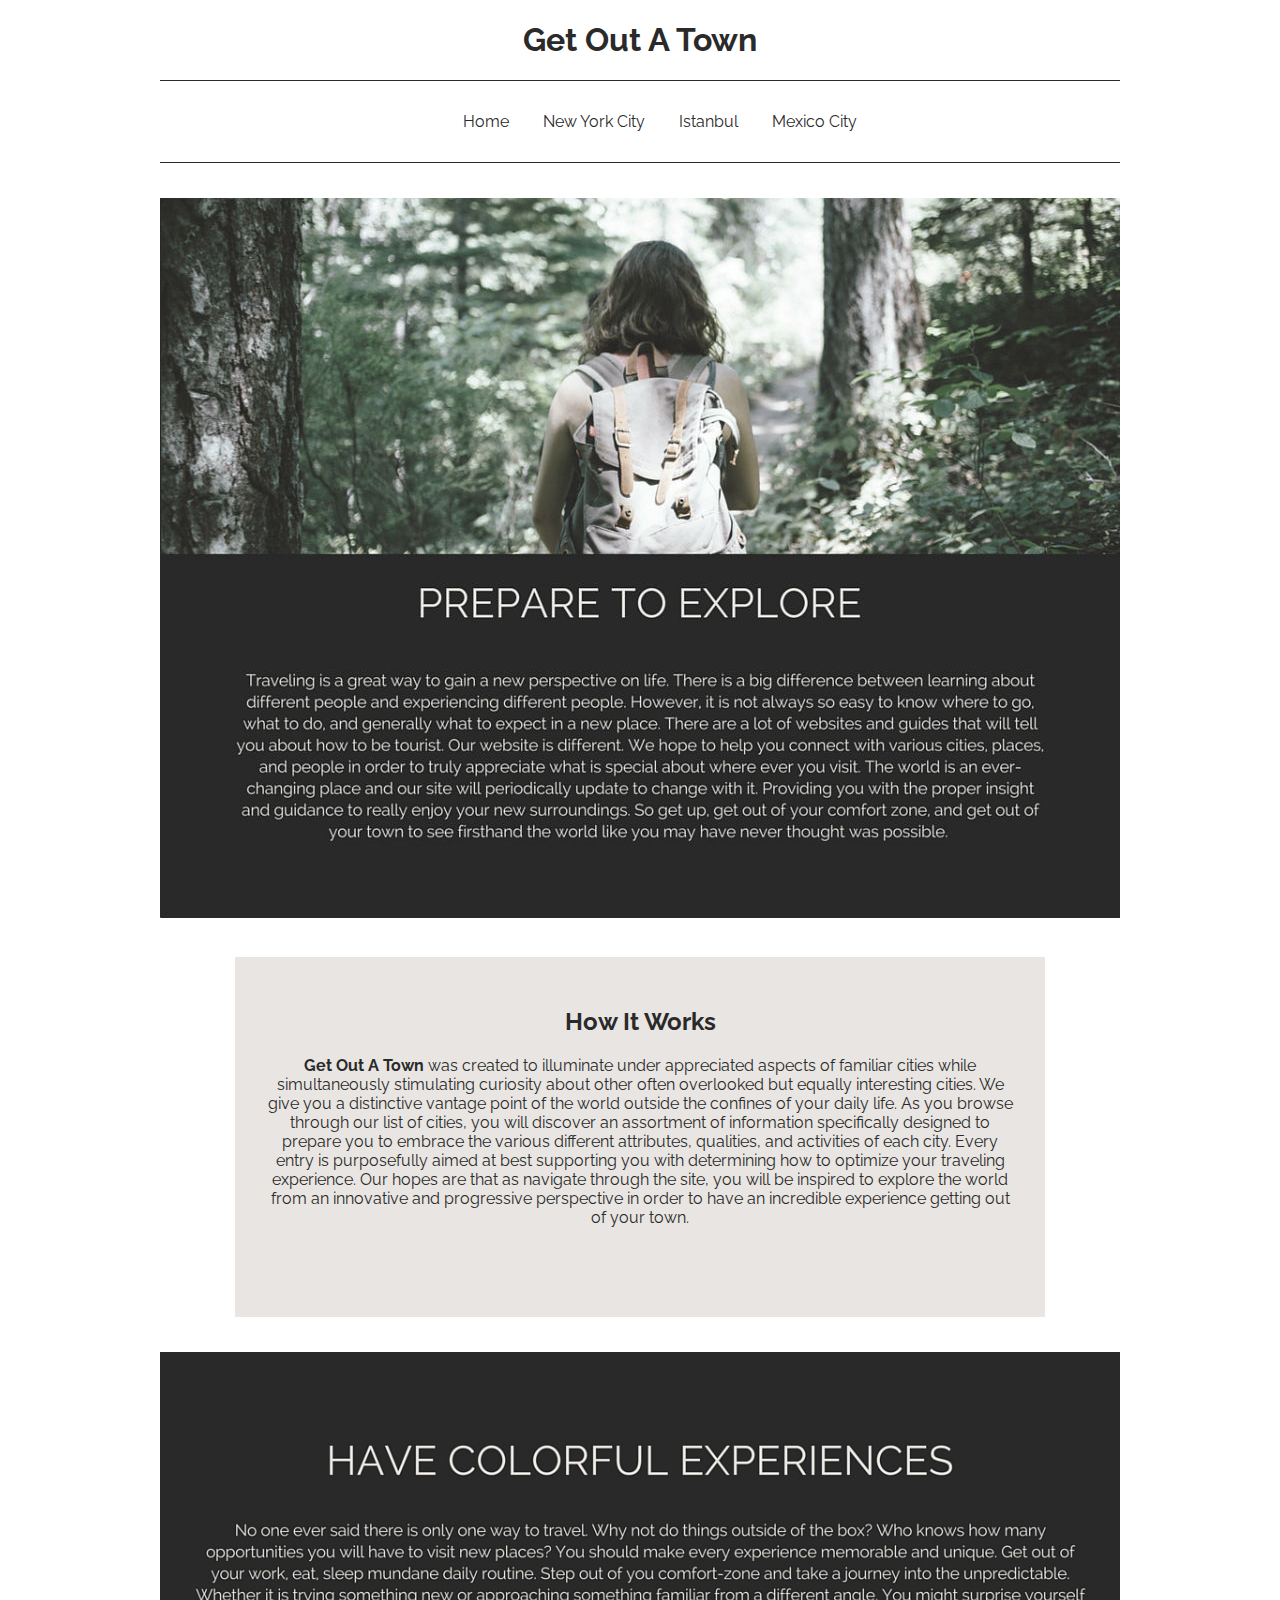
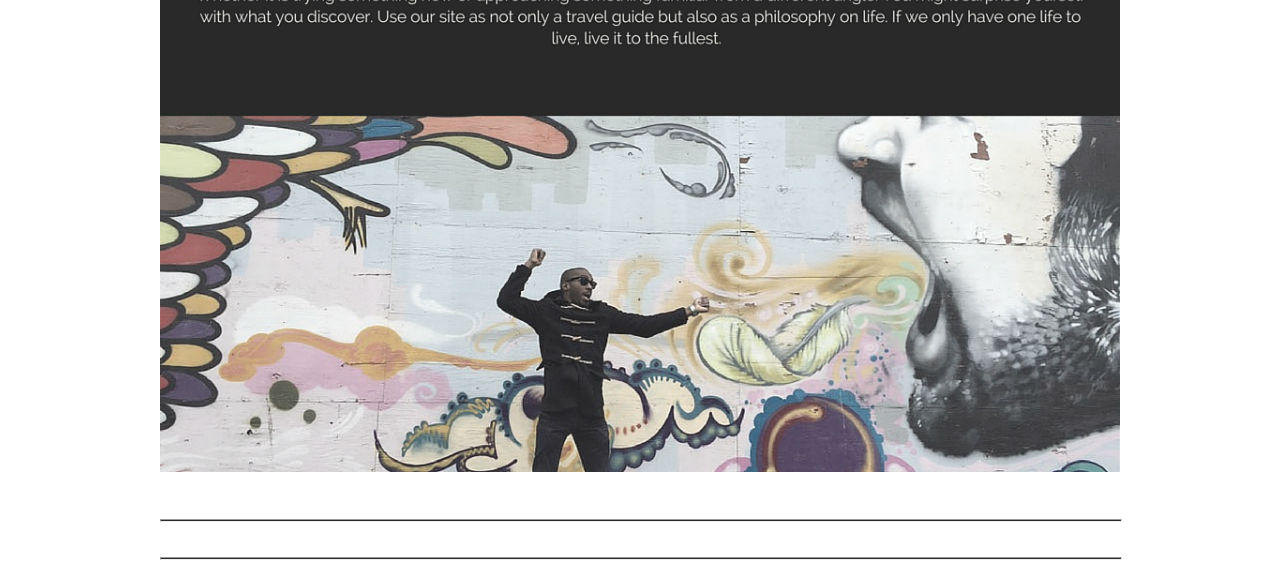
==== index.html @ 3df1034f "first time" ====
<!DOCTYPE html>
<html>
    <head>
        
        <link href="CSS/stylesheet.css" rel="stylesheet" type="text/CSS"/>
        <link href='https://fonts.googleapis.com/css?family=Raleway' rel='stylesheet' type='text/css'>
        <title>Get Out A Town</title>
    
    </head>
    
    <body>
        
        <div class="container">
        
            <header>
                
                <h1>Get Out A Town</h1>
            
            </header>
           
            <nav>
                
                <ul>
                    <li><a href="index.html">Home</a></li>
                    <li><a href="newyorkcity.html">New York City</a></li>
                    <li><a href="istanbul.html">Istanbul</a></li>
                    <li><a href="mexicocity.html">Mexico City</a></li>
                </ul>
                
            </nav>
            
                <img src="Images/preparetoexplore2.jpg"/>
                
            
                <div class="one">
                    
                    <h2>How It Works</h2>
                    
                    
                    <p>
                        <strong>Get Out A Town</strong> was created to illuminate under appreciated aspects of familiar cities while simultaneously stimulating curiosity about other often overlooked but equally interesting cities. 
                        We give you a distinctive vantage point of the world outside the confines of your daily life. 
                        As you browse through our list of cities, you will discover an assortment of information specifically designed to prepare you to embrace the various different attributes, qualities, and activities of each city. 
                        Every entry is purposefully aimed at best supporting you with determining how to optimize your traveling experience. 
                        Our hopes are that as navigate through the site, you will be inspired to explore the world from an innovative and progressive perspective in order to have an incredible experience getting out of your town.
                    </p>
                    
                </div>
                
               <img src="Images/colorfulexperience2.jpg"/>
               
               <hr class="divider">
               <br>
               <hr class="divider">
               
        </div>
        
  
    </body>
</html>
---- CSS/stylesheet.css ----
.container {
    width:960px;
    margin:auto;
}

.divider {
    background-color:#2a2a2a;
    color:#2a2a2a;
    height:1px;
    width:960px;
}


.one {
    text-align:center;
    padding:30px;
    width:750px;
    height:300px;
    margin:auto;
    background-color:#e8e5e2;
    color:#2a2a2a;
}


.two {
    width:750px;
    height:500px;
    background-color:#e8e5e2;
    font-family: 'Raleway', sans-serif;
    color:#2a2a2a;
    padding:30px;
    margin:auto;
}


.three {
    width:750px;
    height:500px;
    background-color:#e8e5e2;
    font-family: 'Raleway', sans-serif;
    color:#2a2a2a;
    padding:30px;
    margin:auto;
}

.four {
    width:750px;
    height:550px;
    background-color:#e8e5e2;
    font-family: 'Raleway', sans-serif;
    color:#2a2a2a;
    padding:30px;
    margin:auto;
}

.five {
    width:750px;
    height:500px;
    background-color:#e8e5e2;
    font-family: 'Raleway', sans-serif;
    color:#2a2a2a;
    padding:30px;
    margin:auto;
}

.six {
    width:750px;
    height:650px;
    background-color:#e8e5e2;
    font-family: 'Raleway', sans-serif;
    color:#2a2a2a;
    padding:30px;
    margin:auto;
}

.seven {
    width:750px;
    height:375px;
    background-color:#e8e5e2;
    font-family: 'Raleway', sans-serif;
    color:#2a2a2a;
    padding:30px;
    margin:auto;
}

.eight {
    width:750px;
    height:375px;
    background-color:#e8e5e2;
    font-family: 'Raleway', sans-serif;
    color:#2a2a2a;
    padding:30px;
    margin:auto;
}

.nine {
    width:750px;
    height:550px;
    background-color:#e8e5e2;
    font-family: 'Raleway', sans-serif;
    color:#2a2a2a;
    padding:30px;
    margin:auto;
}

.ten {
    width:750px;
    height:350px;
    background-color:#e8e5e2;
    font-family: 'Raleway', sans-serif;
    color:#2a2a2a;
    padding:30px;
    margin:auto;
}

hr {
    height:2px;
    width:50px;
    background-color:#2a2a2a;
}

h1 {
    color:#2a2a2a
}

a {
    text-decoration:none;
}

a:link, a:visited {
    color:#2a2a2a;
    text-decoration: none; 
}

li {
    list-style:none;
    display:inline-block;
    margin:15px;
    color:#2a2a2a;
}

div {
    text-align:center;
    font-family:'Raleway', sans-serif;
}

nav {
    border-top:1px solid #2a2a2a;
    border-bottom:1px solid #2a2a2a;
}

img {
    padding-top:35px;
    padding-bottom:35px;
}

/*Figure out why I can not have padding within the container and what is the alternative*/
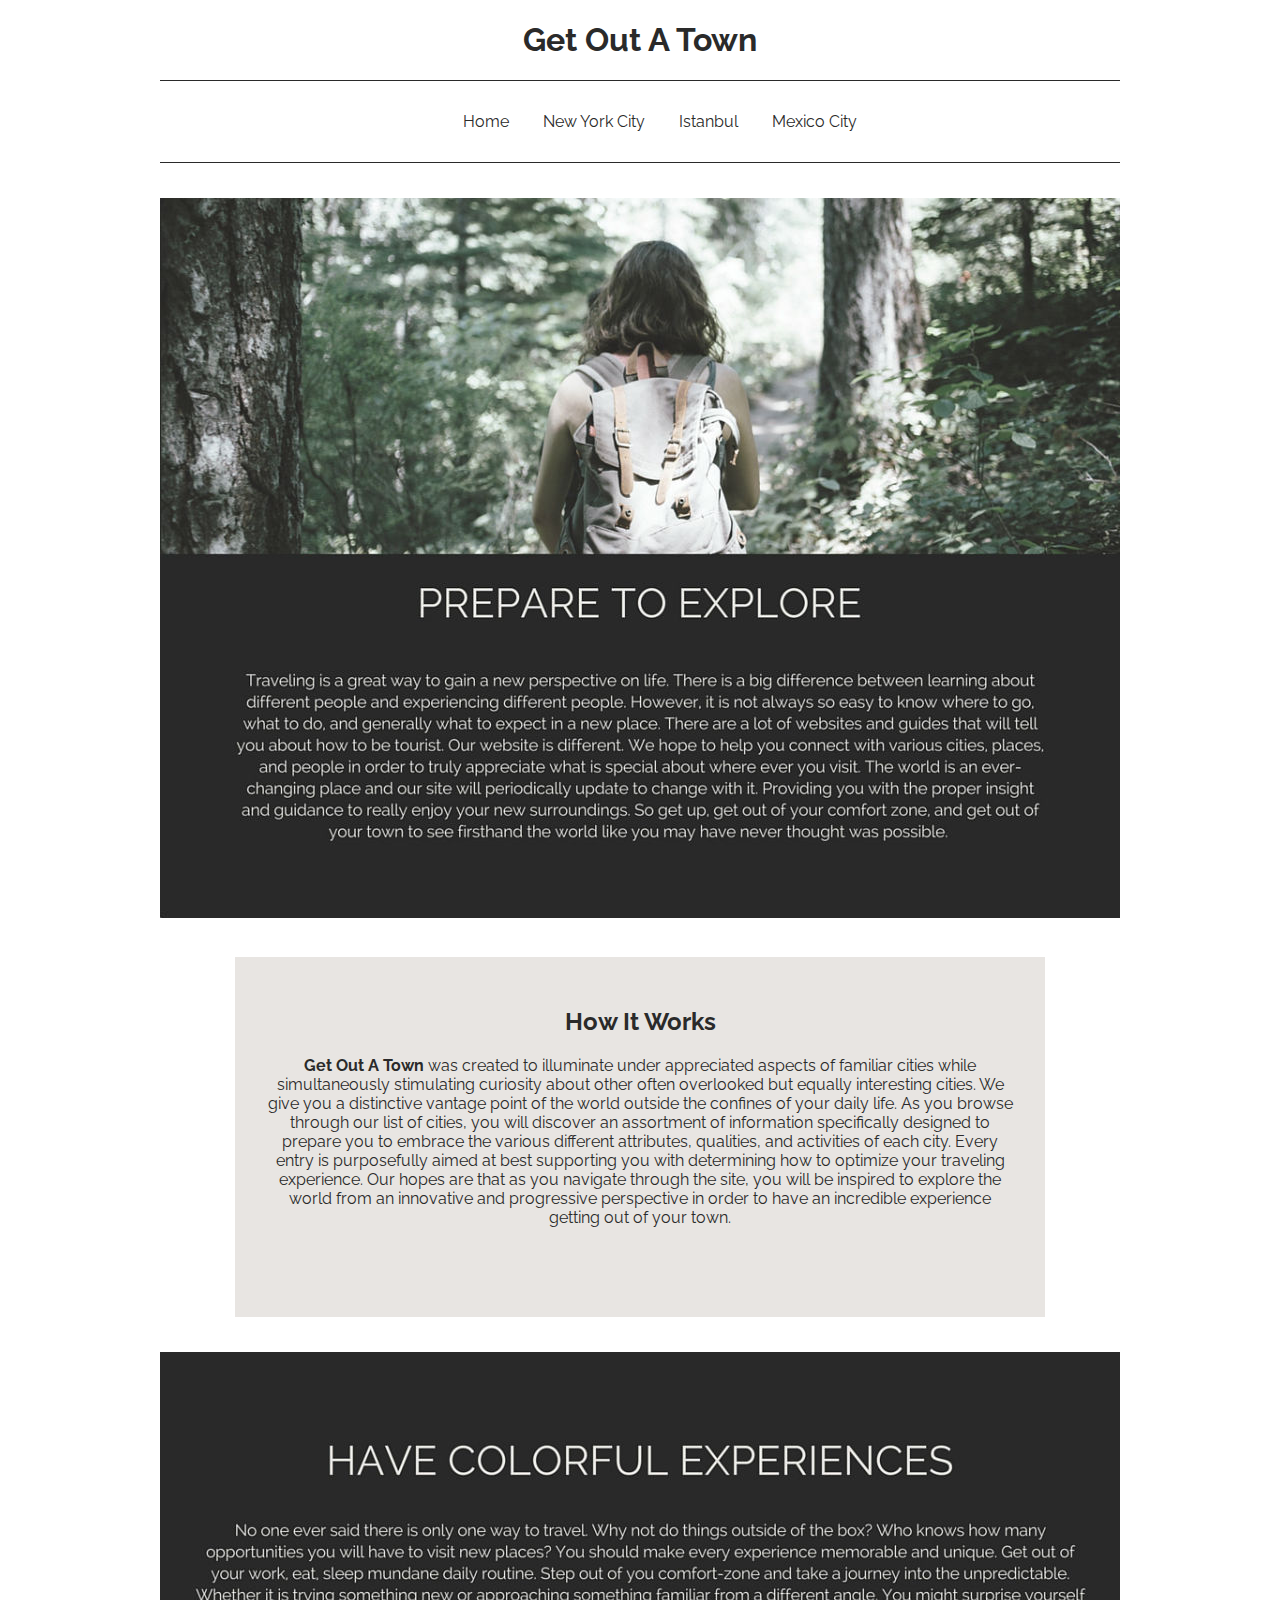
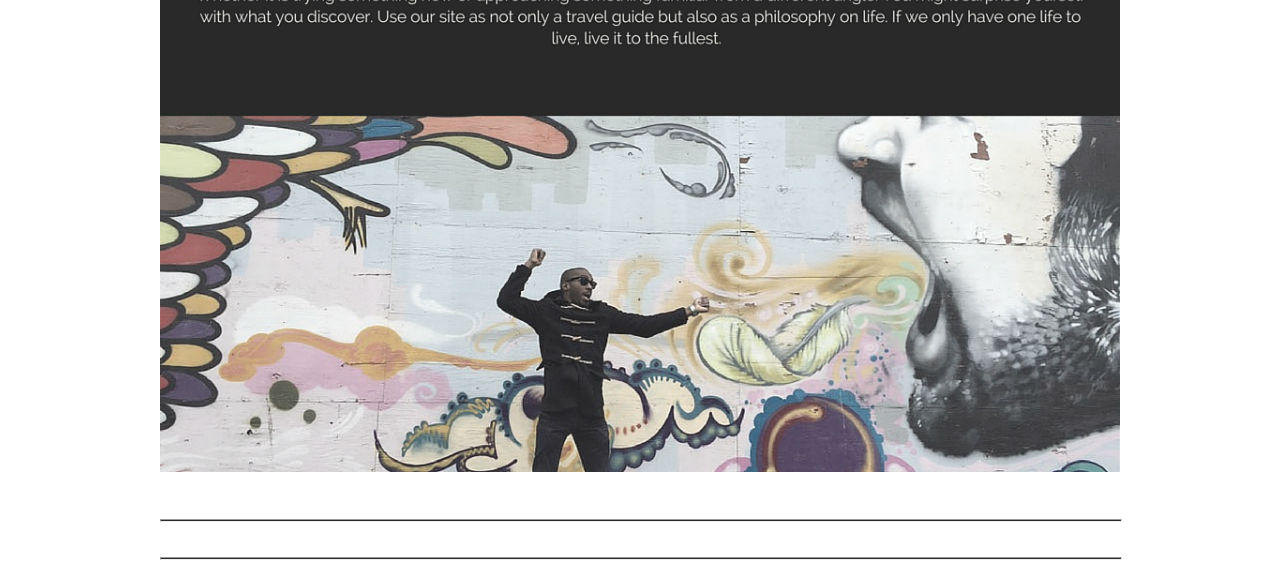
==== commit a1ae3c2a: "second try" ====
--- a/index.html
+++ b/index.html
@@ -42,7 +42,7 @@
                         We give you a distinctive vantage point of the world outside the confines of your daily life. 
                         As you browse through our list of cities, you will discover an assortment of information specifically designed to prepare you to embrace the various different attributes, qualities, and activities of each city. 
                         Every entry is purposefully aimed at best supporting you with determining how to optimize your traveling experience. 
-                        Our hopes are that as navigate through the site, you will be inspired to explore the world from an innovative and progressive perspective in order to have an incredible experience getting out of your town.
+                        Our hopes are that as you navigate through the site, you will be inspired to explore the world from an innovative and progressive perspective in order to have an incredible experience getting out of your town.
                     </p>
                     
                 </div>
